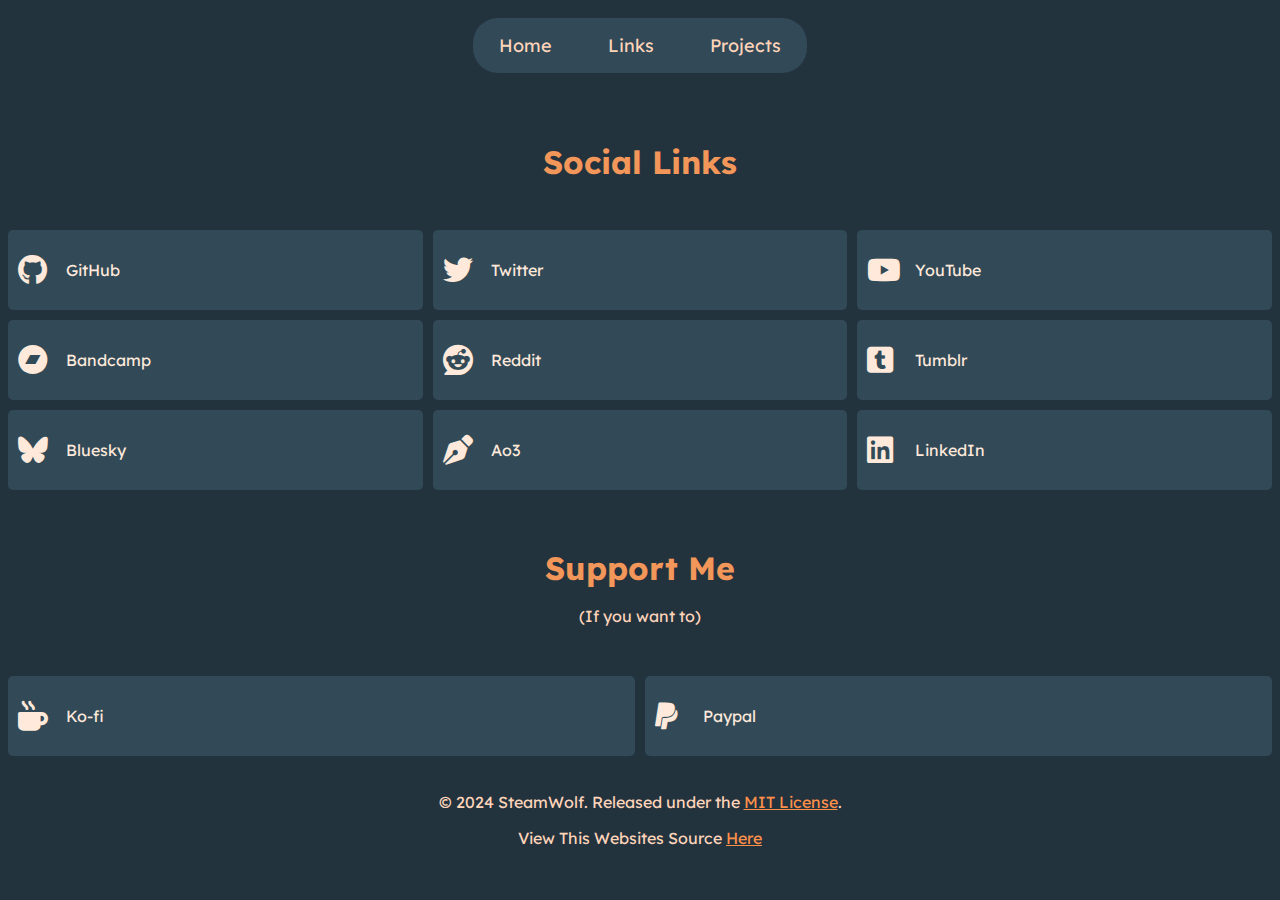
==== Links/index.html @ de56a795 "Hello website-v3" ====
<!DOCTYPE html>
<html lang="en">
<link rel="icon" type="image/x-icon" href="https://github.com/SteamWo1f/Optimized-Oasis-Site/raw/main/assets/icon.ico">
<link rel="stylesheet" href="https://cdnjs.cloudflare.com/ajax/libs/font-awesome/6.5.2/css/all.min.css">
<title>SteamWolf</title>
<head>
    <meta charset="UTF-8">
    <meta name="viewport" content="width=device-width, initial-scale=1.0">
    <title>SteamWolf</title>
    <link rel="stylesheet" href="./style.css">
</head>
<body>
    <nav class="nav-container">
        <ul>
            <li><button class="nav-btn"><a href="https://steamwolf.vercel.app">Home</a></button></li>
            <li><button class="nav-btn"><a href="https://steamwolf.vercel.app/links">Links</a></button></li>
            <li><button class="nav-btn"><a href="https://steamwolf.vercel.app/projects">Projects</a></button></li>
        </ul>
    </nav>
    <div class="about">
        <h2>Social Links</h2>
    </div>

    <div class="nav-grid">
        <a target="_blank" href="https://github.com/SteamWo1f"><div class="nav-item"><i class="icon-container fa-brands fa-github" style="color: #ffe9db;"></i><p class="text-container p2">GitHub</p></div></a>
        <a target="_blank" href="https://twitter.com/SteamWo1f"><div class="nav-item"><i class="icon-container fa-brands fa-twitter" style="color: #ffe9db;"></i><p class="text-container p2">Twitter</p></div></a>
        <a target="_blank" href="https://www.youtube.com/@SteamWo1f"><div class="nav-item"><i class="icon-container fa-brands fa-youtube" style="color: #ffe9db;"></i><p class="text-container p2">YouTube</p></div></a>
        <a target="_blank" href="https://steamwolf.bandcamp.com"><div class="nav-item"><i class="icon-container fa-brands fa-bandcamp" style="color: #ffe9db;"></i><p class="text-container p2">Bandcamp</p></div></a>
        <a target="_blank" href="https://www.reddit.com/user/SteamWo1f"><div class="nav-item"><i class="icon-container fa-brands fa-reddit" style="color: #ffe9db;"></i><p class="text-container p2">Reddit</p></div></a>
        <a target="_blank" href="https://www.tumblr.com/steamwo1f"><div class="nav-item"><i class="icon-container fa-brands fa-square-tumblr" style="color: #ffe9db;"></i><p class="text-container p2">Tumblr</p></div></a>
        <a target="_blank" href="https://bsky.app/profile/steamwolf.bsky.social"><div class="nav-item"><i class="icon-container fa-brands fa-bluesky" style="color: #ffe9db;"></i><p class="text-container p2">Bluesky</p></div></a>
        <a target="_blank" href="https://archiveofourown.org/users/SteamWolf"><div class="nav-item"><i class="icon-container fa-solid fa-pen-nib" style="color: #ffe9db;"></i><p class="text-container p2">Ao3</p></div></a>
        <a target="_blank" href="https://www.linkedin.com/in/steamwolf"><div class="nav-item"><i class="icon-container fa-brands fa-linkedin" style="color: #ffe9db;"></i><p class="text-container p2">LinkedIn</p></div></a>
    </div>
    <div class="about">
        <h2>Support Me</h2>
        <p>(If you want to)</p>
    </div>
    <div class="nav-grid2">
        <a target="_blank" href="https://ko-fi.com/steamwolf"><div class="nav-item2"><i class="icon-container fa-solid fa-mug-hot" style="color: #ffe9db;"></i><p class="text-container p2">Ko-fi</p></div></a>
        <a target="_blank" href="https://www.paypal.com/paypalme/SteamWo1f"><div class="nav-item2"><i class="icon-container fa-brands fa-paypal" style="color: #ffe9db;"></i><p class="text-container p2">Paypal</p></div></a>
    </div>

    <footer>
        <div class="footer-text">
            <div>
                <p>&copy; 2024 SteamWolf. Released under the <a href="https://raw.githubusercontent.com/SteamWo1f/Optimized-Oasis/main/LICENSE" target="_blank">MIT License</a>.</p>
                <p>View This Websites Source <a href="https://github.com/SteamWo1f/OOS">Here</a></p>
            </div>
        </div>
    </footer>
</body>
</html>
---- Links/style.css ----
@import url('https://fonts.googleapis.com/css2?family=Lexend+Deca&display=swap');

::-webkit-scrollbar {
    width: 10px;
}

::-webkit-scrollbar-track {
    background: #23333e; 
}

::-webkit-scrollbar-thumb {
    background: #354a58; 
    border-radius: 10px;

}

::-webkit-scrollbar-thumb:hover {
    background: #455e6e; 
}

* {
    font-family: 'Lexend Deca', serif;
}

h1 {
    color: #dc7f42
}

h2 {
    color: #f29659
}

h3 {
    color: #ffb07b
}

p {
    color: #ffd5ba
}

.p2 {
    color: #ffe9db
}

a {
    color: #ff904a
}

.logo {
    margin-top: 40px;
    width: 85vmin;
    height: auto;
}

body {
    background-color: #23333e;
}

header {
    color: white;
    padding:  20px;
    text-align: center;
}

.nav-grid a {
    text-decoration: none;
}

.nav-grid2 a {
    text-decoration: none;
}

.nav-grid {
    display: grid;
    grid-template-columns: repeat(3, 1fr);
    gap: 10px;
    justify-content: center;
    align-items: center;
}

.nav-grid2 {
    display: grid;
    grid-template-columns: repeat(2, 1fr);
    gap: 10px;
    justify-content: center;
    align-items: center;
}

.nav-item i {
    font-size: 30px;
}

.nav-item2 i {
    font-size: 30px;
}

.nav-item {
    background-color: #324958;
    color: white;
    padding: 10px;
    text-align: left;
    border-radius: 5px;
    cursor: pointer;
    height: 60px;
    width: auto;
    display: grid;
    align-items: center;
    grid-template-columns: 40px 1fr;
    grid-template-rows: auto;
    gap: 8px;
}

.nav-item:hover {
    background-color: #dc7f42;
}

.nav-item2 {
    background-color: #324958;
    color: white;
    padding: 10px;
    text-align: left;
    border-radius: 5px;
    cursor: pointer;
    height: 60px;
    width: auto;
    display: grid;
    align-items: center;
    grid-template-columns: 40px 1fr;
    grid-template-rows: auto;
    gap: 8px;
}

.nav-item2:hover {
    background-color: #dc7f42;
}

nav li {
    display: inline-block;
}

nav li button.nav-btn {
    background: none;
    border: none;
    padding: 0;
    cursor: pointer;
    font-size: large;
    
}

@media screen and (max-width: 500px){

    .nav-grid {
        display: grid;
        grid-template-columns: repeat(1, 1fr);
        gap: 10px;
        justify-content: center;
        align-items: center;
        margin-top: 40px;
    }

    .nav-grid2 {
        display: grid;
        grid-template-columns: repeat(1, 1fr);
        gap: 10px;
        justify-content: center;
        align-items: center;
        margin-top: 40px;
    }
    
    nav li button.nav-btn a {
        display: block;
        color: #ffd5ba;
        text-align: center;
        padding: 10px 3px !important; 
        text-decoration: none;
        margin: 6px;
    }
}

nav li button.nav-btn a {
    display: block;
    color: #ffd5ba;
    text-align: center;
    padding: 10px 20px;
    text-decoration: none;
    margin: 6px;
}

nav li button.nav-btn a:hover {
    background-color: #151e24;
    border-radius:  100px;
}

.nav-container {
    display: flex;
    justify-content: center;
    align-items: center;  
}

nav ul {
    list-style-type: none;
    margin: 10px;
    padding: 0;
    overflow: hidden;
    background-color: #324958;
    border-radius: 25px;
}

.about {
    max-width: 1150px;
    margin: 0 auto;
    padding: 2rem;
    border-radius: 10px;
    text-align: center;
}

.about h2 {
    font-size: 2.0rem;
    margin-bottom: 1rem;
    text-align: center;
}

.about p {
    font-size: 1.0rem;
    line-height: 1.5;
    margin-bottom: 1rem;
    text-align: center;
}

.footer-content {
    display: flex;
    justify-content: center;
}

.footer-text {
    margin-top: 20px;
    display: grid;
    grid-template-columns: repeat(1,  1fr);
    gap: 10px;
    text-align: center;
}
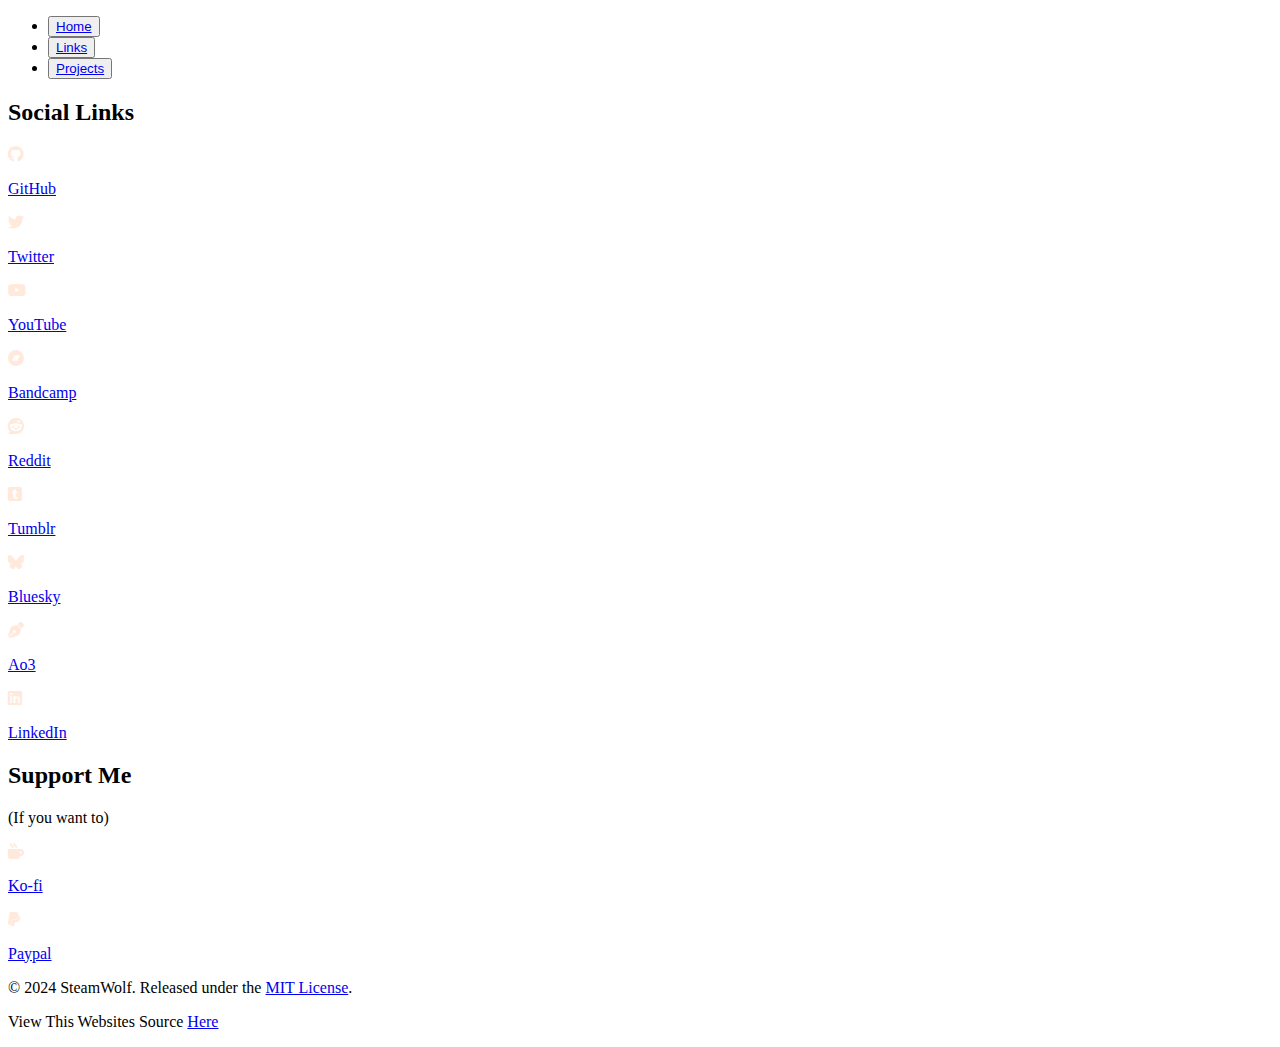
==== commit 1b38f004: "day one patch" ====
--- a/Links/index.html
+++ b/Links/index.html
@@ -1,13 +1,13 @@
 <!DOCTYPE html>
 <html lang="en">
-<link rel="icon" type="image/x-icon" href="https://github.com/SteamWo1f/Optimized-Oasis-Site/raw/main/assets/icon.ico">
+<link rel="icon" type="image/x-icon" href="https://steamwolf.vercel.app/assets/icon.svg">
 <link rel="stylesheet" href="https://cdnjs.cloudflare.com/ajax/libs/font-awesome/6.5.2/css/all.min.css">
-<title>SteamWolf</title>
+<title>SteamWolf | Links</title>
 <head>
     <meta charset="UTF-8">
     <meta name="viewport" content="width=device-width, initial-scale=1.0">
     <title>SteamWolf</title>
-    <link rel="stylesheet" href="./style.css">
+    <link rel="stylesheet" href="https://steamwolf.vercel.app/links/style.css">
 </head>
 <body>
     <nav class="nav-container">
@@ -44,8 +44,8 @@
     <footer>
         <div class="footer-text">
             <div>
-                <p>&copy; 2024 SteamWolf. Released under the <a href="https://raw.githubusercontent.com/SteamWo1f/Optimized-Oasis/main/LICENSE" target="_blank">MIT License</a>.</p>
-                <p>View This Websites Source <a href="https://github.com/SteamWo1f/OOS">Here</a></p>
+                <p>&copy; 2024 SteamWolf. Released under the <a href="https://raw.githubusercontent.com/SteamWo1f/website-v3/main/LICENSE" target="_blank">MIT License</a>.</p>
+                <p>View This Websites Source <a href="https://github.com/SteamWo1f/website-v3">Here</a></p>
             </div>
         </div>
     </footer>
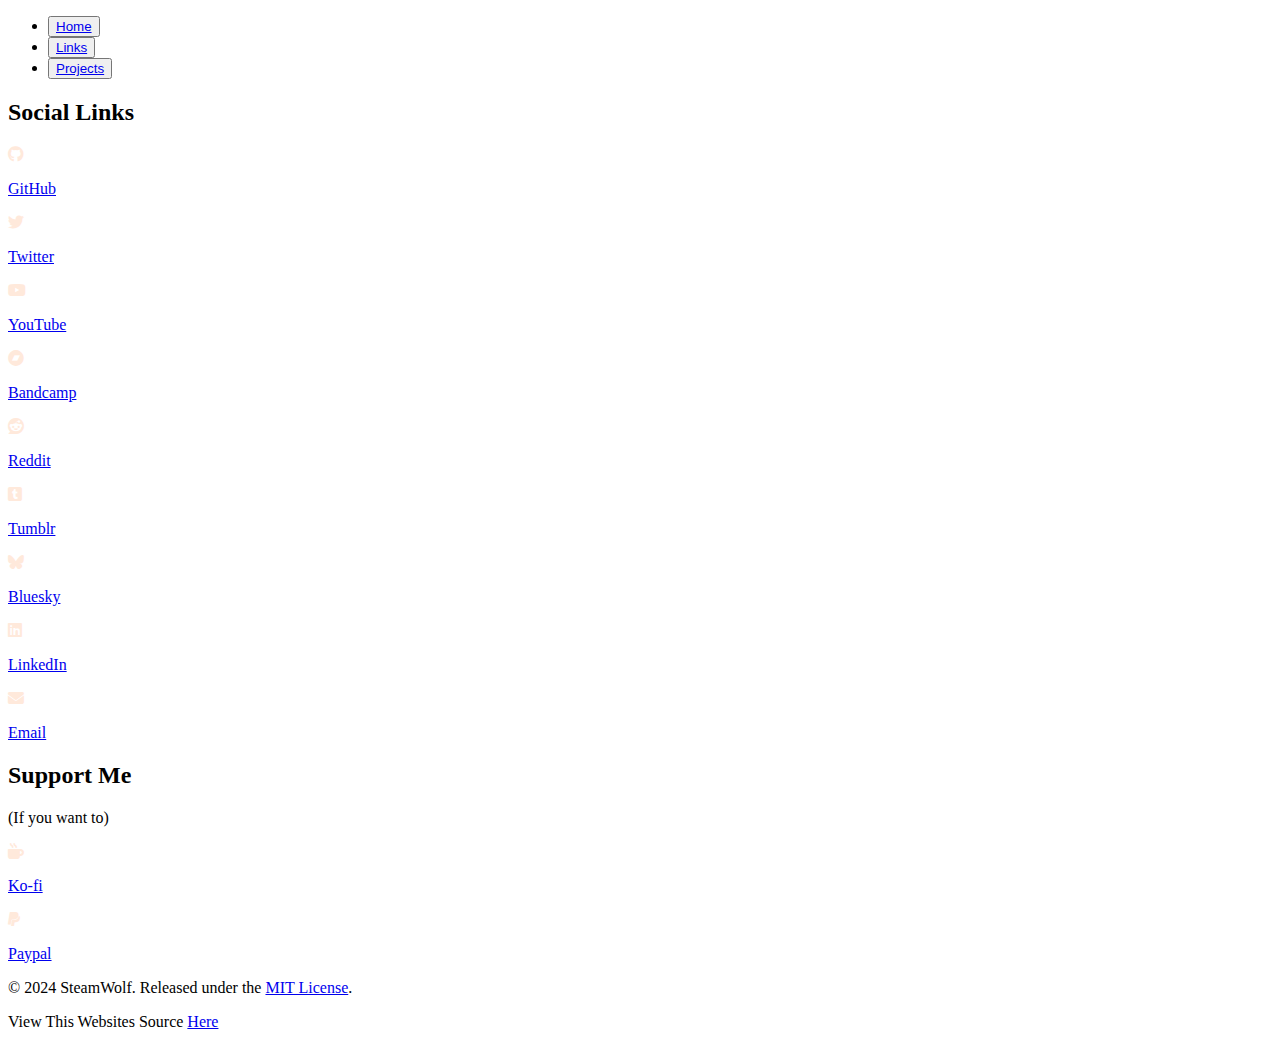
==== commit 38977ab0: "Added mailto email" ====
--- a/Links/index.html
+++ b/Links/index.html
@@ -7,14 +7,14 @@
     <meta charset="UTF-8">
     <meta name="viewport" content="width=device-width, initial-scale=1.0">
     <title>SteamWolf</title>
-    <link rel="stylesheet" href="https://steamwolf.vercel.app/links/style.css">
+    <link rel="stylesheet" href="https://steamwolf.vercel.app/Links/style.css">
 </head>
 <body>
     <nav class="nav-container">
         <ul>
             <li><button class="nav-btn"><a href="https://steamwolf.vercel.app">Home</a></button></li>
-            <li><button class="nav-btn"><a href="https://steamwolf.vercel.app/links">Links</a></button></li>
-            <li><button class="nav-btn"><a href="https://steamwolf.vercel.app/projects">Projects</a></button></li>
+            <li><button class="nav-btn"><a href="https://steamwolf.vercel.app/Links">Links</a></button></li>
+            <li><button class="nav-btn"><a href="https://steamwolf.vercel.app/Projects">Projects</a></button></li>
         </ul>
     </nav>
     <div class="about">
@@ -29,8 +29,8 @@
         <a target="_blank" href="https://www.reddit.com/user/SteamWo1f"><div class="nav-item"><i class="icon-container fa-brands fa-reddit" style="color: #ffe9db;"></i><p class="text-container p2">Reddit</p></div></a>
         <a target="_blank" href="https://www.tumblr.com/steamwo1f"><div class="nav-item"><i class="icon-container fa-brands fa-square-tumblr" style="color: #ffe9db;"></i><p class="text-container p2">Tumblr</p></div></a>
         <a target="_blank" href="https://bsky.app/profile/steamwolf.bsky.social"><div class="nav-item"><i class="icon-container fa-brands fa-bluesky" style="color: #ffe9db;"></i><p class="text-container p2">Bluesky</p></div></a>
-        <a target="_blank" href="https://archiveofourown.org/users/SteamWolf"><div class="nav-item"><i class="icon-container fa-solid fa-pen-nib" style="color: #ffe9db;"></i><p class="text-container p2">Ao3</p></div></a>
         <a target="_blank" href="https://www.linkedin.com/in/steamwolf"><div class="nav-item"><i class="icon-container fa-brands fa-linkedin" style="color: #ffe9db;"></i><p class="text-container p2">LinkedIn</p></div></a>
+        <a target="_blank" href="mailto:steamwolf.121.business@gmail.com"><div class="nav-item"><i class="icon-container fa-solid fa-envelope" style="color: #ffe9db;"></i><p class="text-container p2">Email</p></div></a>
     </div>
     <div class="about">
         <h2>Support Me</h2>
